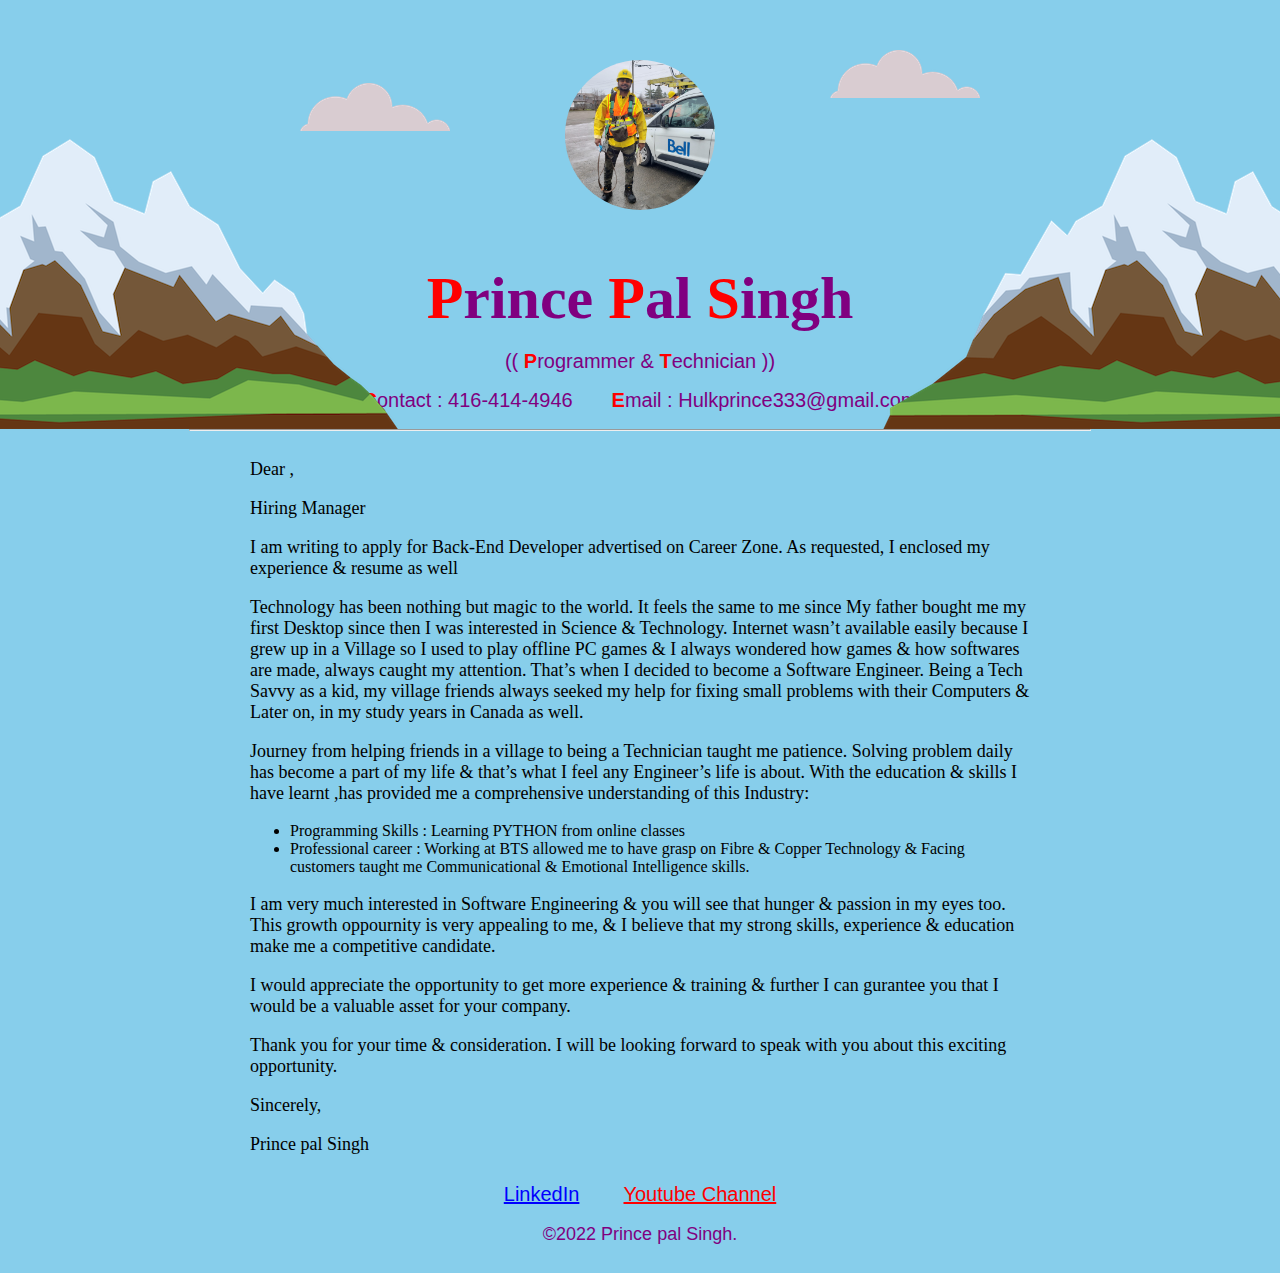
==== index.html @ 25ab6cc4 "Rename my_digital_cv.html to index.html" ====
<!DOCTYPE html>
<html lang="en" dir="ltr">
<head>
  <meta charset="utf-8">
  <link rel="shortcut icon" href="images/favicon.png">
  <title>
    Job Letter - Prince
  </title>

  <link rel="stylesheet" href="style.css">
</head>
<body>
  	
  <div class="top-container">
  	<span class="profile"><img src="images/prince.jpg" alt="Prince" width="150" height="170" class="profile-img"></span>
    <h1><b>P</b>rince <b>P</b>al <b>S</b>ingh</h1>
    <h2> (( <b>P</b>rogrammer & <b>T</b>echnician )) </h2>
    <h2><b>C</b>ontact : 416-414-4946 &nbsp;&nbsp;&nbsp;&nbsp;&nbsp;&nbsp;<b>E</b>mail : Hulkprince333@gmail.com</h2>
    <img class="top-cloud" src="images/cloud.png" alt="cloud-img" />
    <img class="bottom-cloud" src="images/cloud.png" alt="cloud-img" />
    <hr width="900px">    
  </div>
	
<div class="middle-container">
    <p>Dear , </p>
    <p>Hiring Manager</p>
    <p>I am writing to apply for Back-End Developer advertised on Career Zone. As requested, I enclosed my experience & resume as well</p>
  <p>Technology has been nothing but magic to the world. It feels the same to me since My father bought me my first Desktop since then I was interested in Science & Technology. Internet wasn’t available easily because I grew up in a Village so I used to play offline PC games & I always wondered how games & how softwares are made, always caught my attention. That’s when I decided to become a Software Engineer. Being a Tech Savvy as a kid, my village friends always seeked my help for fixing small problems with their Computers & Later on, in my study years in Canada as well.</p>
    <p>Journey from helping friends in a village to being a Technician taught me patience. Solving problem daily has become a part of my life & that’s what I feel any Engineer’s life is about. With the education & skills I have learnt ,has provided me a comprehensive understanding of this Industry:</p>
    <ul>
      <li> Programming Skills : Learning PYTHON from online classes      </li>
      <li> Professional career :  Working at BTS allowed me to have grasp on Fibre & Copper Technology & Facing customers taught me Communicational & Emotional Intelligence skills.
      </li>
    </ul>
      	<p>I am very much interested in Software Engineering & you will see that hunger & passion in my eyes too. This growth oppournity is very appealing to me, & I believe that my strong skills, experience & education make me a competitive candidate.</p>
        <p>I would appreciate the opportunity to get more experience & training & further I can gurantee you that I would be a valuable asset for your company. </p>
        <p>Thank you for your time & consideration. I will be looking forward to speak with you about this exciting opportunity.</p>
        <p>Sincerely,</p>
        <p>Prince pal Singh</p>
        <img src="images/mountain.png" alt="cloud-img" style="position:absolute;left:-200px;top:-359px;z-index:0"/>
        <img src="images/mountain.png" alt="cloud-img" style="position:absolute;right:-200px;top:-359px;z-index:0"/>
</div>


<div class="bottom-container">
    
    <a style="color:blue" href="https://www.linkedin.com/in/prince-singh-b81215141/">LinkedIn</a>&nbsp;&nbsp;&nbsp;&nbsp;&nbsp;&nbsp;&nbsp;
    
    <a href="https://www.youtube.com/channel/UCOqza3KNzXRIAbe5MVzmgDw">Youtube Channel</a>
    <p>©2022 Prince pal Singh.</p>
    
  </div>

</body>
</html>
---- style.css ----
body{
  margin: 0;
  text-align: center;
}

h1{
  color: purple;
  margin: 50px auto 0 auto;
  font-family: 'Sacramento', cursive;
  font-size: 60px;
}

h2{
  color: purple;
  font-family: 'Montserrat' , sans-serif;
  font-size: 20px;
  font-weight: normal;
}

h3{
  color: #11999E;
}

b{
  color: red;
}

.top-container {
  background-color: skyblue;
  position: relative;
  padding-top: 10px;
  }

.middle-container{
  background-color: skyblue;
  position: relative;
  padding-top: 10px;
  margin-top:-8px;
  text-align: left;
  padding: 10px 250px 10px 250px;
}

.bottom-container{
  color: purple;
  background-color: skyblue;
  font-family: 'Montserrat' , sans-serif;
  font-size: 20px;
  font-weight: normal;
  padding-bottom:10px;
}

.top-cloud{
  position: absolute;
  right: 300px;
  top: 50px;
}

.bottom-cloud{
  position: absolute;
  left: 300px;
  bottom: 300px;
}

.profile-img{
  border: solid 0px;
  margin-top:50px;
  border-radius: 100%;
  width: 150px;
  height: 150px;
}

a{
  color: red;
  font-family: 'Montserrat' , sans-serif;
  font-size: 20px;
  font-weight: normal;
}

p{
  font-size: 18px;
}
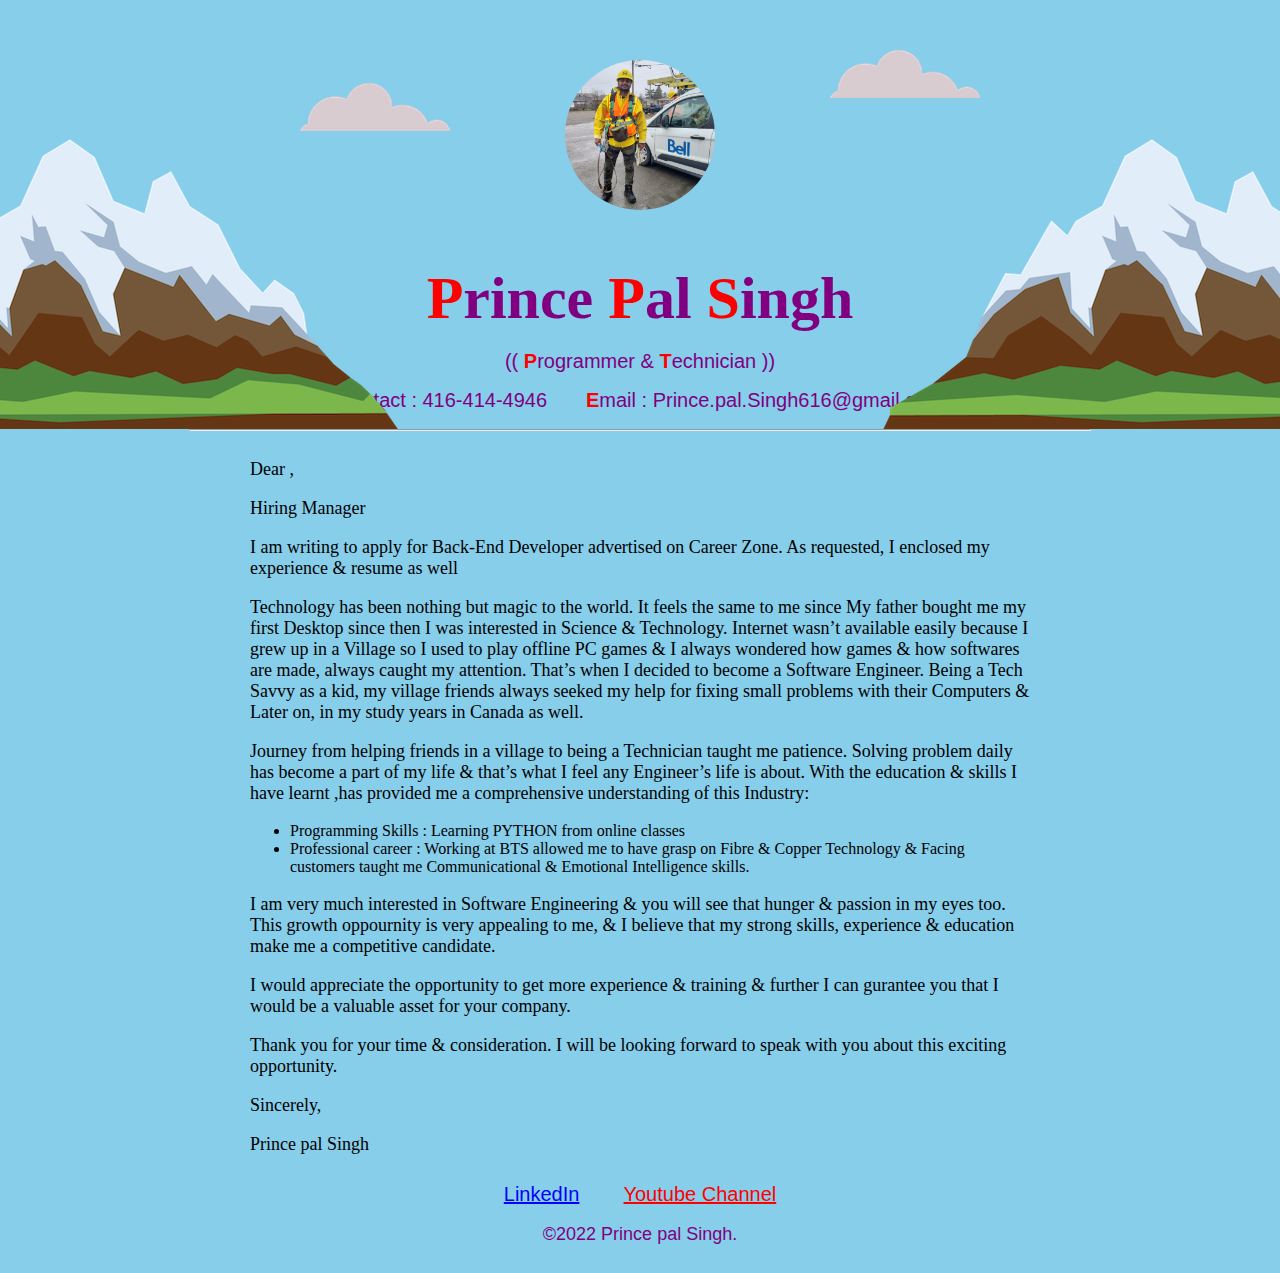
==== commit 8d9ca68d: "Update index.html" ====
--- a/index.html
+++ b/index.html
@@ -15,7 +15,7 @@
   	<span class="profile"><img src="images/prince.jpg" alt="Prince" width="150" height="170" class="profile-img"></span>
     <h1><b>P</b>rince <b>P</b>al <b>S</b>ingh</h1>
     <h2> (( <b>P</b>rogrammer & <b>T</b>echnician )) </h2>
-    <h2><b>C</b>ontact : 416-414-4946 &nbsp;&nbsp;&nbsp;&nbsp;&nbsp;&nbsp;<b>E</b>mail : Hulkprince333@gmail.com</h2>
+    <h2><b>C</b>ontact : 416-414-4946 &nbsp;&nbsp;&nbsp;&nbsp;&nbsp;&nbsp;<b>E</b>mail : Prince.pal.Singh616@gmail.com</h2>
     <img class="top-cloud" src="images/cloud.png" alt="cloud-img" />
     <img class="bottom-cloud" src="images/cloud.png" alt="cloud-img" />
     <hr width="900px">    
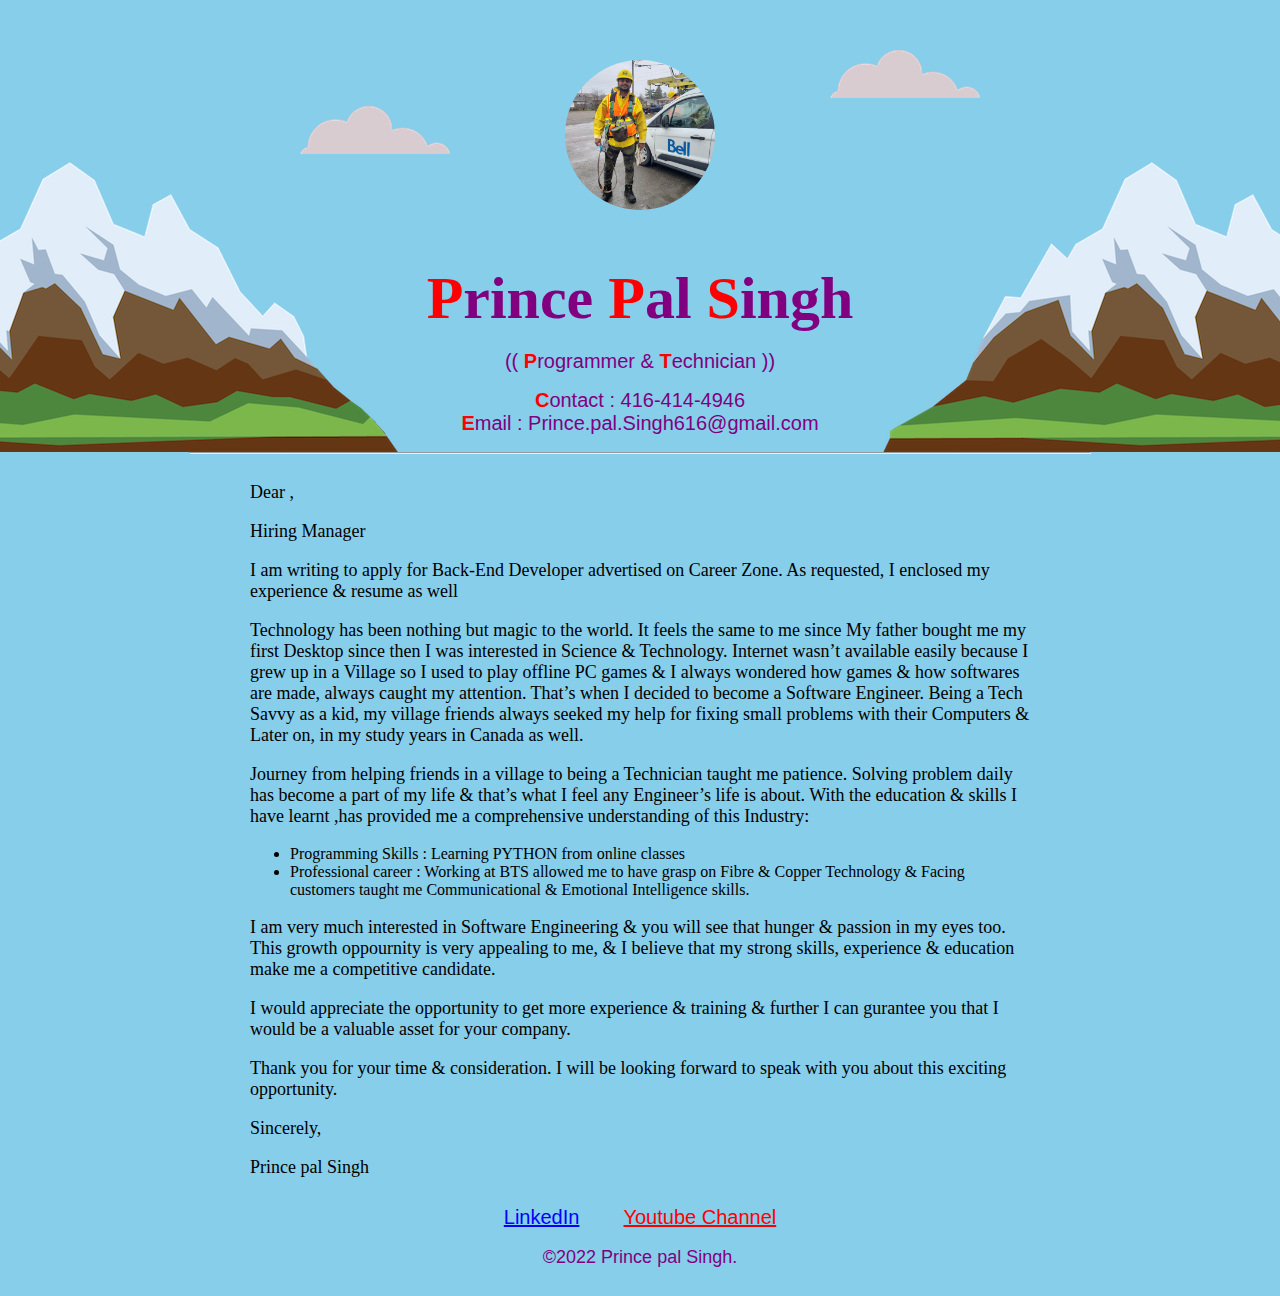
==== commit 1e43ffb8: "Update index.html" ====
--- a/index.html
+++ b/index.html
@@ -15,7 +15,7 @@
   	<span class="profile"><img src="images/prince.jpg" alt="Prince" width="150" height="170" class="profile-img"></span>
     <h1><b>P</b>rince <b>P</b>al <b>S</b>ingh</h1>
     <h2> (( <b>P</b>rogrammer & <b>T</b>echnician )) </h2>
-    <h2><b>C</b>ontact : 416-414-4946 &nbsp;&nbsp;&nbsp;&nbsp;&nbsp;&nbsp;<b>E</b>mail : Prince.pal.Singh616@gmail.com</h2>
+    <h2><b>C</b>ontact : 416-414-4946 <br> <b>E</b>mail : Prince.pal.Singh616@gmail.com</h2>
     <img class="top-cloud" src="images/cloud.png" alt="cloud-img" />
     <img class="bottom-cloud" src="images/cloud.png" alt="cloud-img" />
     <hr width="900px">    
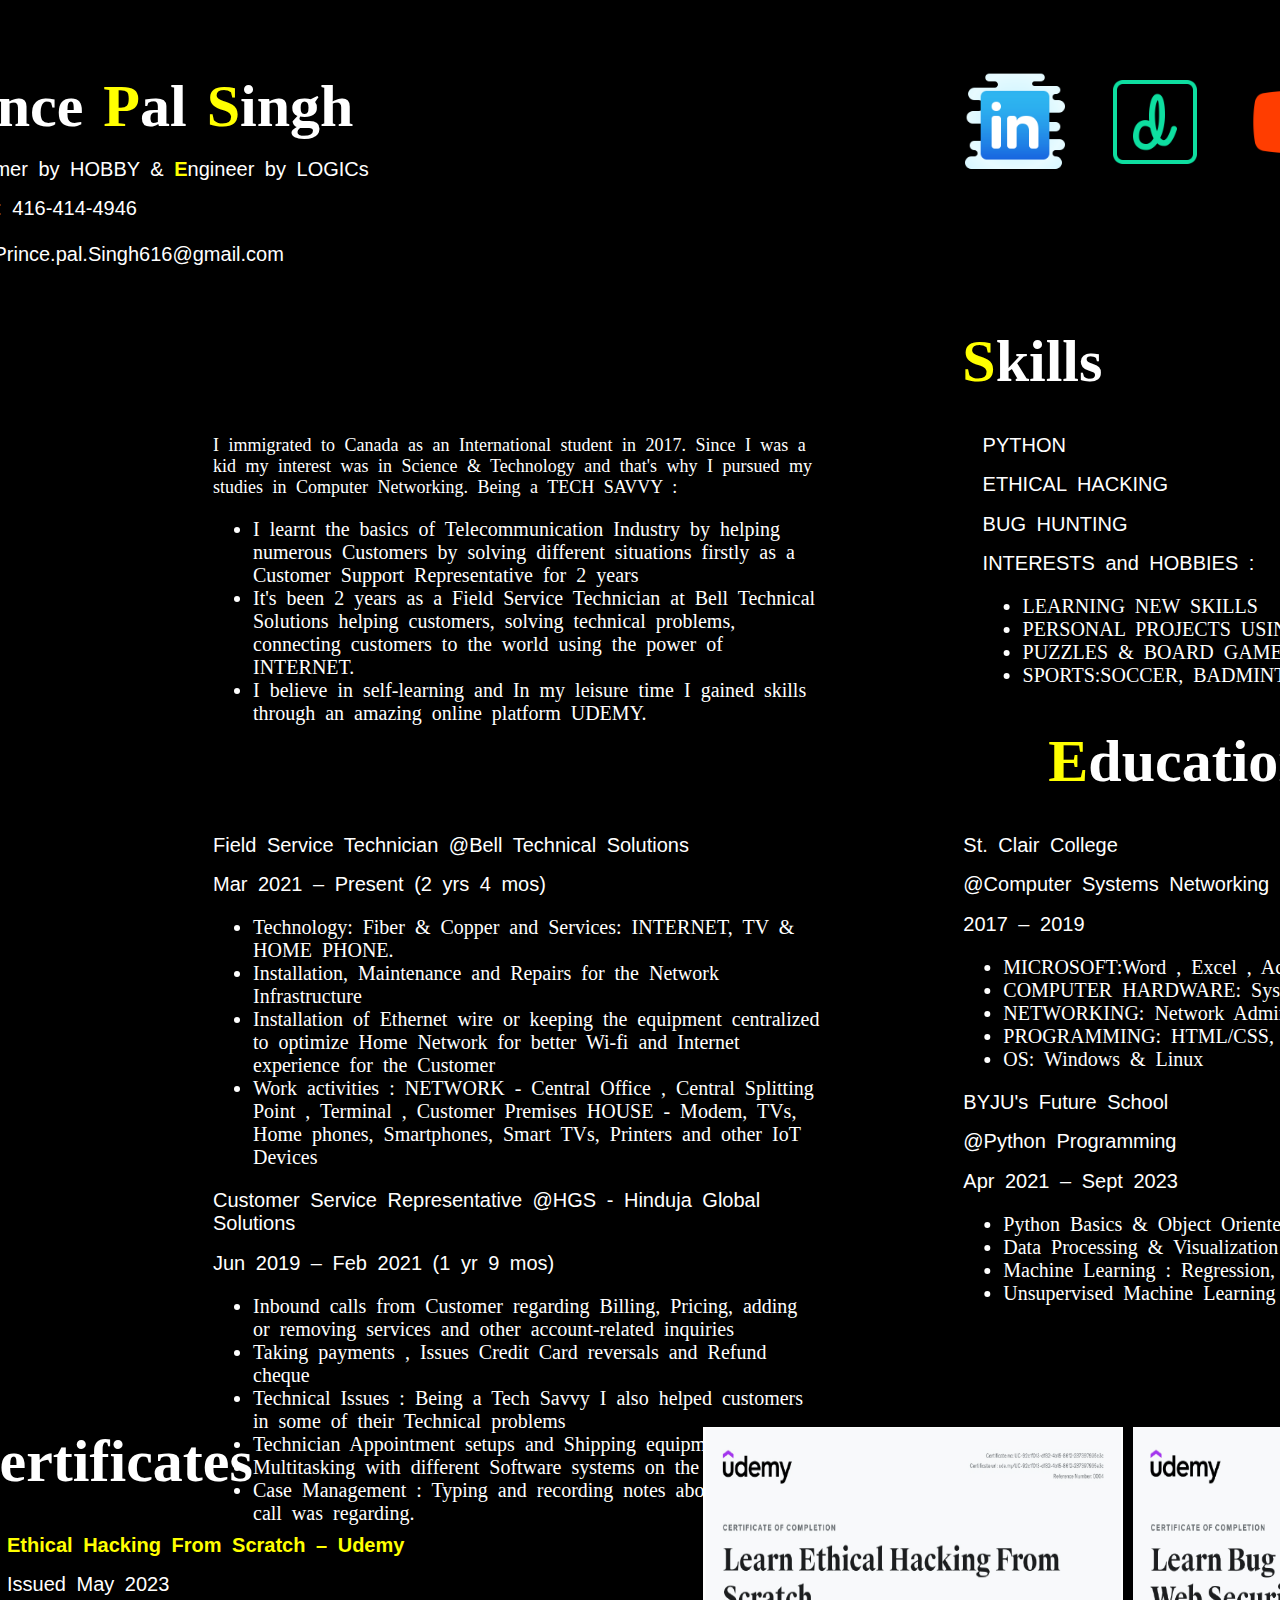
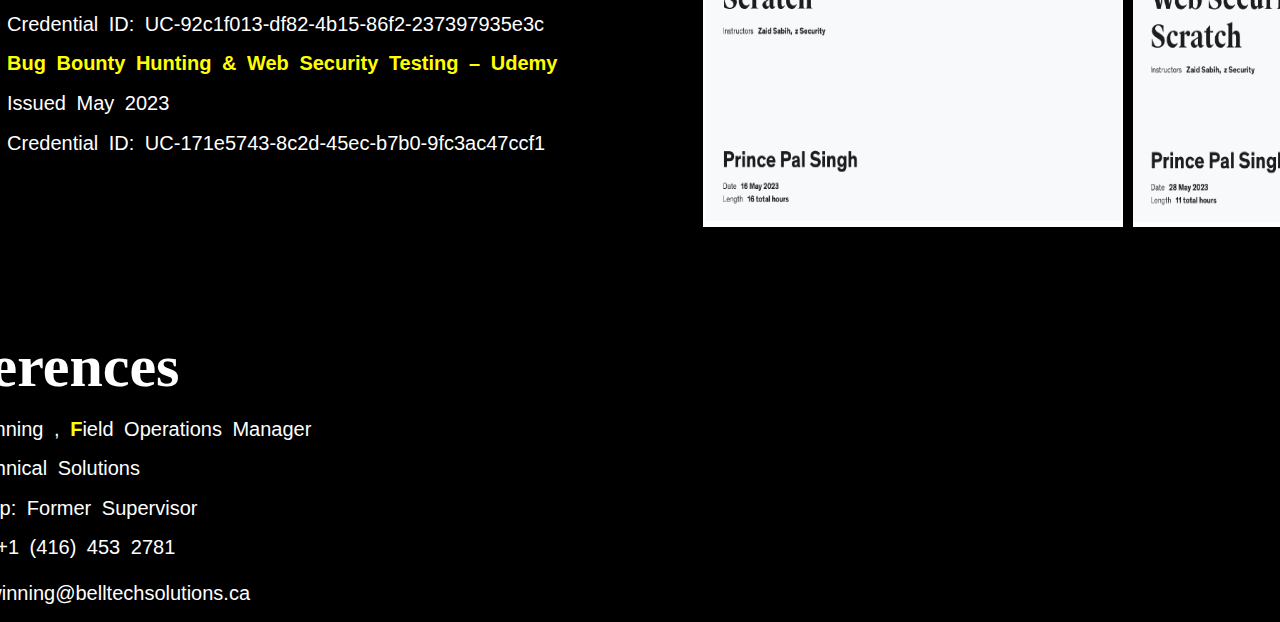
==== commit 9a13b07a: "Update and rename main.html to index.html" ====
--- a/index.html
+++ b/index.html
@@ -7,49 +7,142 @@
     Job Letter - Prince
   </title>
 
-  <link rel="stylesheet" href="style.css">
+  <link rel="stylesheet" href="cssfile.css">
 </head>
 <body>
-  	
-  <div class="top-container">
-  	<span class="profile"><img src="images/prince.jpg" alt="Prince" width="150" height="170" class="profile-img"></span>
-    <h1><b>P</b>rince <b>P</b>al <b>S</b>ingh</h1>
-    <h2> (( <b>P</b>rogrammer & <b>T</b>echnician )) </h2>
-    <h2><b>C</b>ontact : 416-414-4946 <br> <b>E</b>mail : Prince.pal.Singh616@gmail.com</h2>
-    <img class="top-cloud" src="images/cloud.png" alt="cloud-img" />
-    <img class="bottom-cloud" src="images/cloud.png" alt="cloud-img" />
-    <hr width="900px">    
-  </div>
-	
-<div class="middle-container">
-    <p>Dear , </p>
-    <p>Hiring Manager</p>
-    <p>I am writing to apply for Back-End Developer advertised on Career Zone. As requested, I enclosed my experience & resume as well</p>
-  <p>Technology has been nothing but magic to the world. It feels the same to me since My father bought me my first Desktop since then I was interested in Science & Technology. Internet wasn’t available easily because I grew up in a Village so I used to play offline PC games & I always wondered how games & how softwares are made, always caught my attention. That’s when I decided to become a Software Engineer. Being a Tech Savvy as a kid, my village friends always seeked my help for fixing small problems with their Computers & Later on, in my study years in Canada as well.</p>
-    <p>Journey from helping friends in a village to being a Technician taught me patience. Solving problem daily has become a part of my life & that’s what I feel any Engineer’s life is about. With the education & skills I have learnt ,has provided me a comprehensive understanding of this Industry:</p>
-    <ul>
-      <li> Programming Skills : Learning PYTHON from online classes      </li>
-      <li> Professional career :  Working at BTS allowed me to have grasp on Fibre & Copper Technology & Facing customers taught me Communicational & Emotional Intelligence skills.
-      </li>
-    </ul>
-      	<p>I am very much interested in Software Engineering & you will see that hunger & passion in my eyes too. This growth oppournity is very appealing to me, & I believe that my strong skills, experience & education make me a competitive candidate.</p>
-        <p>I would appreciate the opportunity to get more experience & training & further I can gurantee you that I would be a valuable asset for your company. </p>
-        <p>Thank you for your time & consideration. I will be looking forward to speak with you about this exciting opportunity.</p>
-        <p>Sincerely,</p>
-        <p>Prince pal Singh</p>
-        <img src="images/mountain.png" alt="cloud-img" style="position:absolute;left:-200px;top:-359px;z-index:0"/>
-        <img src="images/mountain.png" alt="cloud-img" style="position:absolute;right:-200px;top:-359px;z-index:0"/>
-</div>
+    <div class = "main">
+        <img src="images/prince.jpg" alt="Prince" class="profile-img">
 
+        <div class = "profile-info">
+            <h1><b>P</b>rince <b>P</b>al <b>S</b>ingh</h1>
+            <h2> <b>P</b>rogrammer by HOBBY & <b>E</b>ngineer by LOGICs </h2>
+            <h2><b>C</b>ontact : 416-414-4946 <br><br> <b>E</b>mail : Prince.pal.Singh616@gmail.com</h2>
+        </div>
 
-<div class="bottom-container">
-    
-    <a style="color:blue" href="https://www.linkedin.com/in/prince-singh-b81215141/">LinkedIn</a>&nbsp;&nbsp;&nbsp;&nbsp;&nbsp;&nbsp;&nbsp;
-    
-    <a href="https://www.youtube.com/channel/UCOqza3KNzXRIAbe5MVzmgDw">Youtube Channel</a>
-    <p>©2022 Prince pal Singh.</p>
-    
-  </div>
+        <a href="https://www.linkedin.com/in/princepalsingh/"><img src="images/linkedin.png" class = "img-links"></a>
+        <a href="https://www.dribbble.com/pps616"><img src="images/dribble.png" class = "img-links"></a>
+        <a href="https://www.youtube.com/@tech2475"><img src="images/youtube.png" class = "img-links"></a>
+
+        <div class = "summary_heading">
+            <h1><b>S</b>ummary</h1>
+        </div>
+
+        <div class = "summary">
+            <p>I immigrated to Canada as an International student in 2017. Since I was a kid my interest was in Science & Technology and that's why I pursued my studies in Computer Networking. Being a TECH SAVVY :
+                <ul>
+            <li>I learnt the basics of Telecommunication Industry by helping numerous Customers by solving different situations firstly as a Customer Support Representative for 2 years</li>
+            <li>It's been 2 years as a Field Service Technician at Bell Technical Solutions helping customers, solving technical problems, connecting customers to the world using the power of INTERNET. </li>
+            <li>I believe in self-learning and In my leisure time I gained skills through an amazing online platform UDEMY.</li>
+                </ul>
+            </p>
+        </div>
+
+        <div class = "skills_heading">
+            <h1><b>S</b>kills</h1>
+        </div>
+
+        <div class="skills">
+            <h2>PYTHON</h2>
+            <h2>ETHICAL HACKING</h2>
+            <h2>BUG HUNTING</h2>
+            <h2>INTERESTS and HOBBIES :</h2>
+                <ul>
+                <li>LEARNING NEW SKILLS</li>
+                <li>PERSONAL PROJECTS USING CODING</li>
+                <li>PUZZLES & BOARD GAMES</li>
+                <li>SPORTS:SOCCER, BADMINTON & CYCLING</li>
+                </ul>
+            </p>
+         </div>
+
+        <div class = "experience_heading">
+            <h1><b>E</b>xperience</h1>
+        </div>
+
+        <div class="experience">
+            <h2>Field Service Technician @Bell Technical Solutions</h2>
+            <h2>Mar 2021 – Present (2 yrs 4 mos)</h2>
+            <p>
+                <ul>
+                <li>Technology: Fiber & Copper and Services: INTERNET, TV & HOME PHONE.</li>
+                <li>Installation, Maintenance and Repairs for the Network Infrastructure</li>
+                <li>Installation of Ethernet wire or keeping the equipment centralized to optimize Home Network for better Wi-fi and Internet experience for the Customer</li>
+                <li>Work activities : NETWORK - Central Office , Central Splitting Point , Terminal , Customer Premises HOUSE - Modem, TVs, Home phones, Smartphones, Smart TVs, Printers and other IoT Devices</li>
+                </ul>
+
+            <h2>Customer Service Representative @HGS - Hinduja Global Solutions </h2>
+            <h2>Jun 2019 – Feb 2021 (1 yr 9 mos) </h2>
+            <p>
+                <ul>
+                    <li>Inbound calls from Customer regarding Billing, Pricing, adding or removing services and other account-related inquiries</li>
+            <li>Taking payments , Issues Credit Card reversals and Refund cheque</li>
+            <li>Technical Issues : Being a Tech Savvy I also helped customers in some of their Technical problems </li>
+            <li>Technician Appointment setups and Shipping equipment </li>
+            <li>Multitasking with different Software systems on the Desktop </li>
+            <li>Case Management : Typing and recording notes about what the call was regarding. </li>
+            </p>
+         </div>
+
+        <div class = "education_heading">
+            <h1><b>E</b>ducation</h1>
+        </div>
+
+        <div class="education">
+            <h2>St. Clair College </h2>
+            <h2>@Computer Systems Networking</h2>
+            <h2>2017 – 2019</h2>
+                <ul>
+                    <li>MICROSOFT:Word , Excel , Access & PowerPoint</li>
+                    <li>COMPUTER HARDWARE: System Troubleshoot & Help Desk</li>
+                    <li>NETWORKING: Network Administration & Network Security</li>
+                    <li>PROGRAMMING: HTML/CSS, JAVASCRIPT, PHP & SQL</li>
+                    <li>OS: Windows & Linux</li>
+                </ul>
+
+            <h2>BYJU's Future School </h2>
+            <h2>@Python Programming</h2>
+            <h2>Apr 2021 – Sept 2023</h2>
+                <ul>
+                    <li>Python Basics & Object Oriented Programming</li>
+                    <li>Data Processing & Visualization</li>
+                    <li>Machine Learning : Regression, Classification Analysis & ML </li>
+                    <li>Unsupervised Machine Learning : Clustering & Modelling</li>
+                </ul>
+
+         </div>
+
+        <div class = "certificates_heading">
+            <h1><b>L</b>earning <b>C</b>ertificates</h1>
+        </div>
+
+        <div class="certificates">
+
+            <h2><b>Ethical Hacking From Scratch – Udemy <b></h2>
+            <h2>Issued May 2023</h2>
+            <h2>Credential ID: UC-92c1f013-df82-4b15-86f2-237397935e3c</h2>
+
+            <h2><b>Bug Bounty Hunting & Web Security Testing – Udemy </b></h2>
+            <h2>Issued May 2023</h2>
+            <h2>Credential ID: UC-171e5743-8c2d-45ec-b7b0-9fc3ac47ccf1</h2>
+
+        </div>
+
+        <div >
+            <img src="images/certificates/ethical_hacking.png" class="cert-links">
+            <img src="images/certificates/bug_hunting.png" class="cert-links">
+        </div>
+
+        <div class = "reference">
+            <h1><b>R</b>eferences </h1>
+            <h2> <b>J</b>ames Winning , <b>F</b>ield Operations Manager </h2>
+            <h2> <b>@</b>Bell Technical Solutions  </h2>
+            <h2> <b>R</b>elationship: Former Supervisor  </h2>
+
+            <h2><b>C</b>ontact : +1 (416) 453 2781 <br><br> <b>E</b>mail : Jwinning@belltechsolutions.ca</h2>
+
+        </div>
+    </div>
+
 
 </body>
 </html>
--- a/cssfile.css
+++ b/cssfile.css
@@ -0,0 +1,218 @@
+body{
+  margin: 0;
+  text-align: center;
+  background-color:black;
+  color:white;
+  text-align:left;
+  padding:30px;
+  font-size:20px;
+  word-spacing: 5px;
+}
+
+h1{
+  color: white;
+  margin: 50px auto 0 auto;
+  font-family: 'Sacramento', cursive;
+  font-size: 60px;
+}
+
+h2{
+  color: white;
+  font-family: 'Montserrat' , sans-serif;
+  font-size: 20px;
+  font-weight: normal;
+}
+
+h3{
+  color: #11999E;
+}
+
+b{
+  color: yellow;
+}
+
+.main {
+  position: relative;
+  margin-top:-8px;
+  text-align: left;
+}
+
+
+.img-links{
+  align: right;
+  position: relative;
+  padding-right:30px;
+  margin-top:50px;
+  width:100px;
+  height:100px;
+  left:50%;
+  transform: translateX(250%);
+  animation-name: slide-left;
+  animation-duration: 2s;
+  animation-timing-function: ease-out;
+}
+
+.profile-img{
+  border: solid 0px;
+  margin-top:50px;
+  border-radius: 100%;
+  width: 150px;
+  height: 150px;
+  position: absolute;
+  left: 50%;
+  transform: translateX(-600%);
+  animation-name: slide-left;
+  animation-duration: 2s;
+  animation-timing-function: ease-out;
+}
+
+.profile-info{
+  position: absolute;
+  left: 50%;
+  transform: translateX(-160%);
+  animation-name: slide-left;
+  animation-duration: 2s;
+  animation-timing-function: ease-out;
+}
+
+.summary_heading{
+  margin-top:100px;
+  position: absolute;
+  left: 50%;
+  transform: translateX(-360%);
+  animation-name: slide-left;
+  animation-duration: 2s;
+  animation-timing-function: ease-out;
+}
+
+.summary{
+  margin-top:240px;
+  position: absolute;
+  left: 50%;
+  transform: translateX(-70%);
+  animation-name: slide-left;
+  animation-duration: 2s;
+  animation-timing-function: ease-out;
+}
+
+.skills_heading{
+  margin-top:100px;
+  position: absolute;
+  left: 50%;
+  transform: translateX(230%);
+  animation-name: slide-left;
+  animation-duration: 2s;
+  animation-timing-function: ease-out;
+}
+
+.skills{
+  margin-top:240px;
+  position: absolute;
+  left: 50%;
+  transform: translateX(75%);
+  animation-name: slide-left;
+  animation-duration: 2s;
+  animation-timing-function: ease-out;
+}
+
+.experience_heading{
+  margin-top:500px;
+  position: absolute;
+  left: 50%;
+  transform: translateX(-340%);
+  animation-name: slide-left;
+  animation-duration: 2s;
+  animation-timing-function: ease-out;
+}
+
+.experience{
+  margin-top:640px;
+  position: absolute;
+  left: 50%;
+  transform: translateX(-70%);
+  animation-name: slide-left;
+  animation-duration: 2s;
+  animation-timing-function: ease-out;
+}
+
+.education_heading{
+  margin-top:500px;
+  position: absolute;
+  left: 50%;
+  transform: translateX(155%);
+  animation-name: slide-left;
+  animation-duration: 2s;
+  animation-timing-function: ease-out;
+}
+
+.education{
+  margin-top:640px;
+  position: absolute;
+  left: 50%;
+  transform: translateX(55%);
+  animation-name: slide-left;
+  animation-duration: 2s;
+  animation-timing-function: ease-out;
+}
+
+.certificates_heading{
+  margin-top:1200px;
+  position: absolute;
+  left: 50%;
+  transform: translateX(-170%);
+  animation-name: slide-left;
+  animation-duration: 2s;
+  animation-timing-function: ease-out;
+}
+
+.certificates{
+  margin-top:1340px;
+  position: absolute;
+  left: 50%;
+  transform: translateX(-115%);
+  animation-name: slide-left;
+  animation-duration: 2s;
+  animation-timing-function: ease-out;
+}
+
+.cert-links{
+  position: relative;
+  margin-top:1250px;
+  width:420px;
+  height:400px;
+  left:50%;
+  transform: translateX(15%);
+  animation-name: slide-left;
+  animation-duration: 2s;
+  animation-timing-function: ease-out;
+}
+
+.reference{
+  position: absolute;
+  left: 50%;
+  margin-top:50px;
+  transform: translateX(-180%);
+  animation-name: slide-left;
+  animation-duration: 2s;
+  animation-timing-function: ease-out;
+}
+
+@keyframes slide-left {
+  0% {
+    opacity: 0;
+    transform: translateX(0%);
+    }
+}
+
+a{
+  color: red;
+  font-family: 'Montserrat' , sans-serif;
+  font-size: 20px;
+  font-weight: normal;
+}
+
+p{
+  font-size: 18px;
+}
+	
+	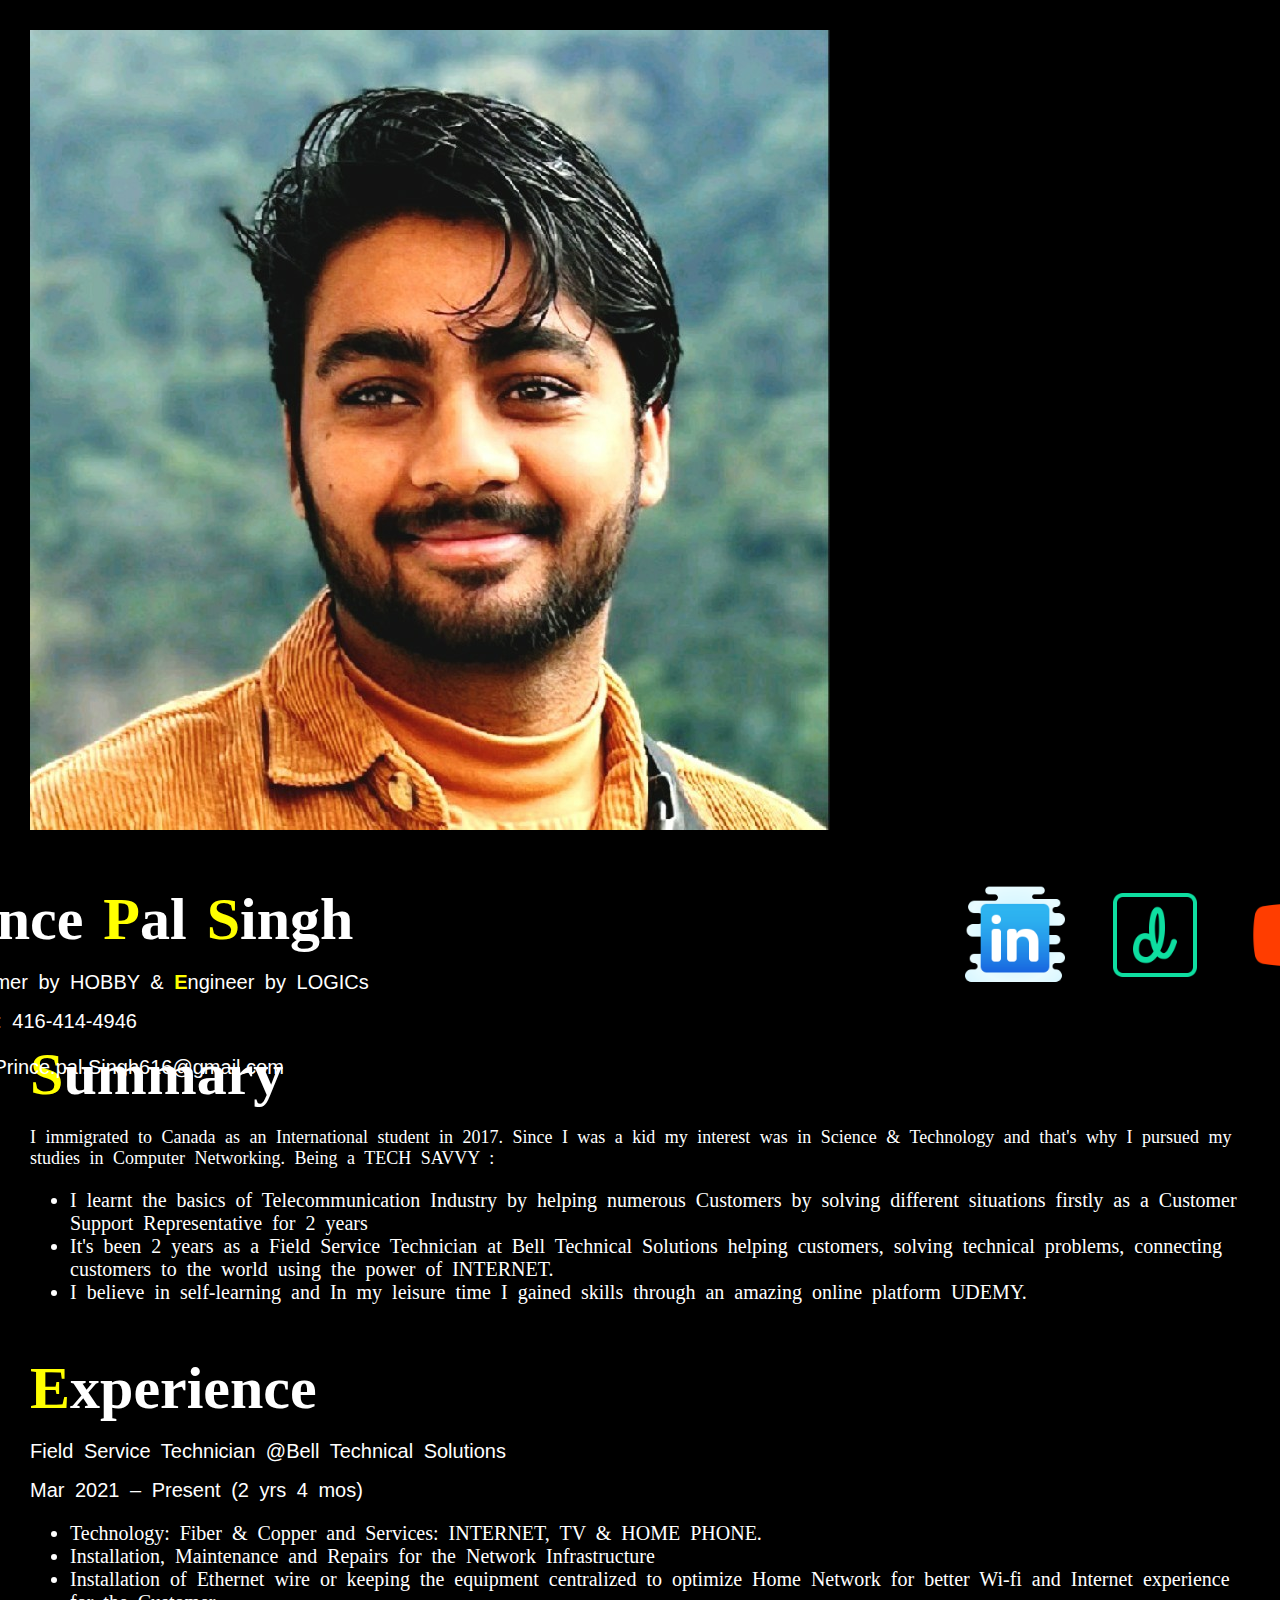
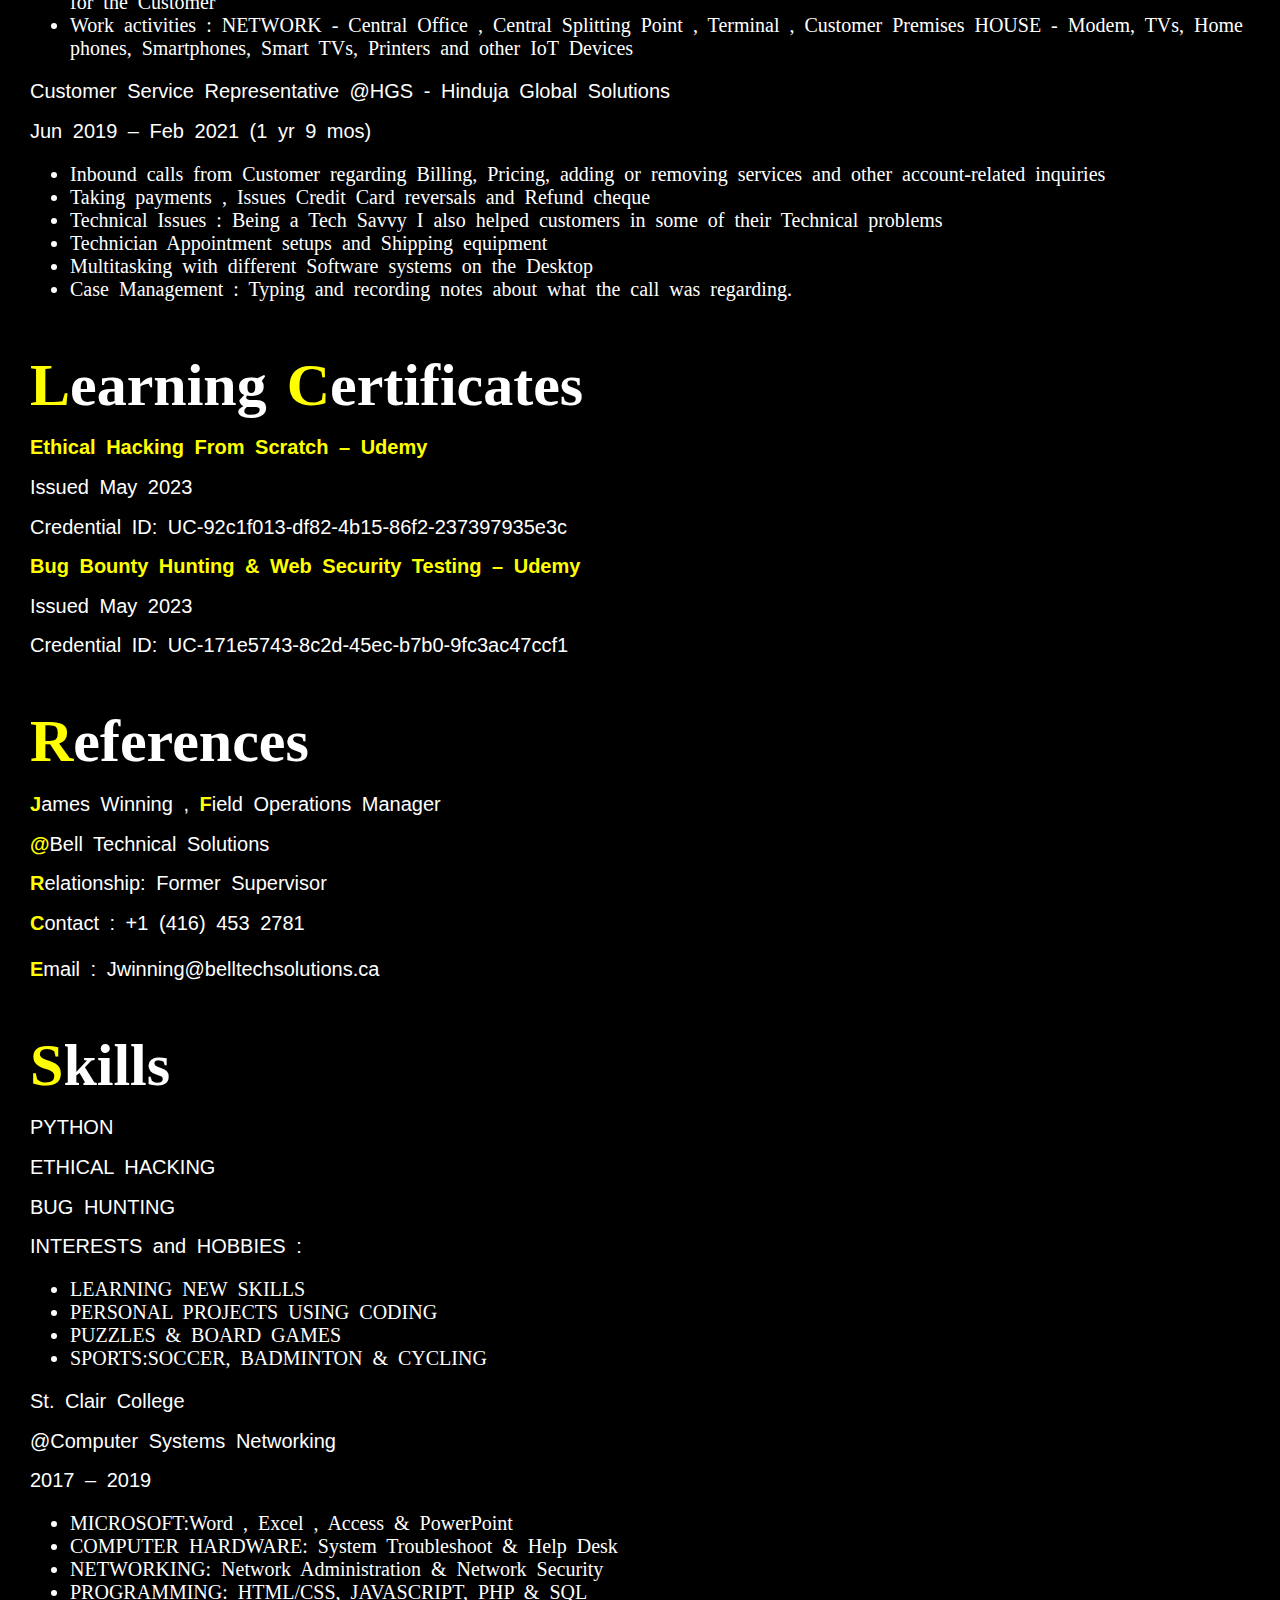
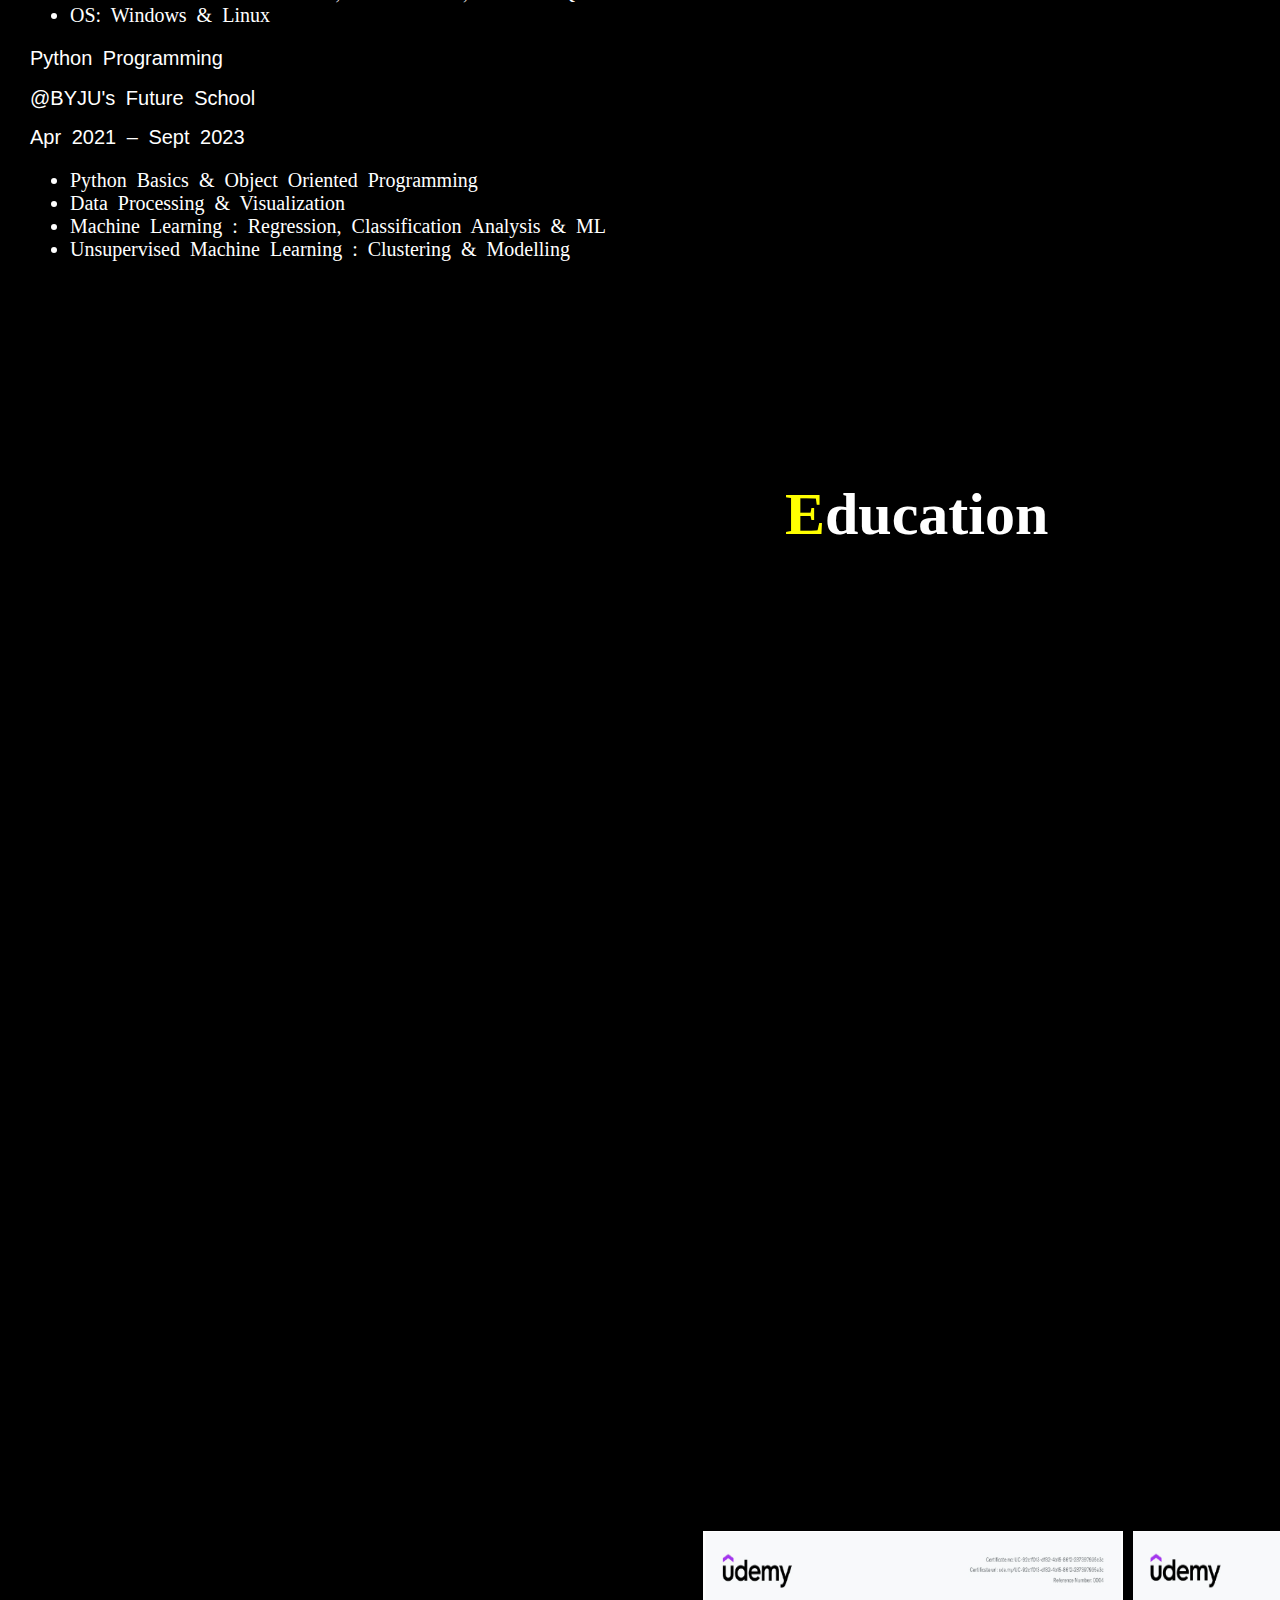
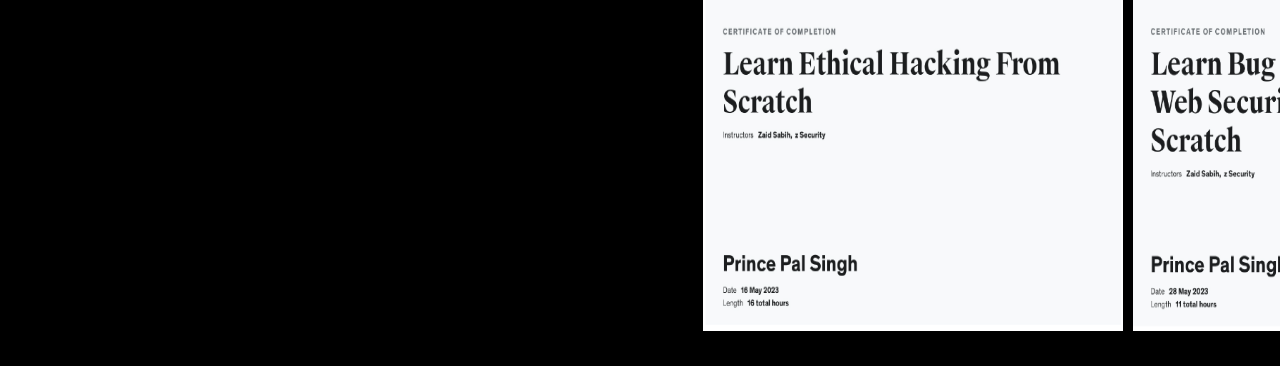
==== commit c3f759b1: "Update index.html" ====
--- a/index.html
+++ b/index.html
@@ -1,5 +1,5 @@
 <!DOCTYPE html>
-<html lang="en" dir="ltr">
+<html lang="en" dir="ltr" xmlns="http://www.w3.org/1999/html">
 <head>
   <meta charset="utf-8">
   <link rel="shortcut icon" href="images/favicon.png">
@@ -10,8 +10,8 @@
   <link rel="stylesheet" href="cssfile.css">
 </head>
 <body>
-    <div class = "main">
-        <img src="images/prince.jpg" alt="Prince" class="profile-img">
+    <div class = "header">
+        <img src="images/prince.jpg" alt="Prince" class="header-profile-img">
 
         <div class = "profile-info">
             <h1><b>P</b>rince <b>P</b>al <b>S</b>ingh</h1>
@@ -19,47 +19,36 @@
             <h2><b>C</b>ontact : 416-414-4946 <br><br> <b>E</b>mail : Prince.pal.Singh616@gmail.com</h2>
         </div>
 
-        <a href="https://www.linkedin.com/in/princepalsingh/"><img src="images/linkedin.png" class = "img-links"></a>
-        <a href="https://www.dribbble.com/pps616"><img src="images/dribble.png" class = "img-links"></a>
-        <a href="https://www.youtube.com/@tech2475"><img src="images/youtube.png" class = "img-links"></a>
+        <div class="links" >
+            <a href="https://www.linkedin.com/in/princepalsingh/"><img src="images/linkedin.png" class = "img-links"></a>
+            <a href="https://www.dribbble.com/pps616"><img src="images/dribble.png" class = "img-links"></a>
+            <a href="https://www.youtube.com/@tech2475"><img src="images/youtube.png" class = "img-links"></a>
+        </div>
 
-        <div class = "summary_heading">
+    </div>
+
+    <div class="left-info">
+
+        <div class = "left">
             <h1><b>S</b>ummary</h1>
         </div>
 
-        <div class = "summary">
+        <div class = "left">
             <p>I immigrated to Canada as an International student in 2017. Since I was a kid my interest was in Science & Technology and that's why I pursued my studies in Computer Networking. Being a TECH SAVVY :
                 <ul>
-            <li>I learnt the basics of Telecommunication Industry by helping numerous Customers by solving different situations firstly as a Customer Support Representative for 2 years</li>
-            <li>It's been 2 years as a Field Service Technician at Bell Technical Solutions helping customers, solving technical problems, connecting customers to the world using the power of INTERNET. </li>
-            <li>I believe in self-learning and In my leisure time I gained skills through an amazing online platform UDEMY.</li>
+                    <li>I learnt the basics of Telecommunication Industry by helping numerous Customers by solving different situations firstly as a Customer Support Representative for 2 years</li>
+                    <li>It's been 2 years as a Field Service Technician at Bell Technical Solutions helping customers, solving technical problems, connecting customers to the world using the power of INTERNET. </li>
+                    <li>I believe in self-learning and In my leisure time I gained skills through an amazing online platform UDEMY.</li>
                 </ul>
             </p>
         </div>
 
-        <div class = "skills_heading">
-            <h1><b>S</b>kills</h1>
-        </div>
 
-        <div class="skills">
-            <h2>PYTHON</h2>
-            <h2>ETHICAL HACKING</h2>
-            <h2>BUG HUNTING</h2>
-            <h2>INTERESTS and HOBBIES :</h2>
-                <ul>
-                <li>LEARNING NEW SKILLS</li>
-                <li>PERSONAL PROJECTS USING CODING</li>
-                <li>PUZZLES & BOARD GAMES</li>
-                <li>SPORTS:SOCCER, BADMINTON & CYCLING</li>
-                </ul>
-            </p>
-         </div>
-
-        <div class = "experience_heading">
+        <div class = "left">
             <h1><b>E</b>xperience</h1>
         </div>
 
-        <div class="experience">
+        <div class="left">
             <h2>Field Service Technician @Bell Technical Solutions</h2>
             <h2>Mar 2021 – Present (2 yrs 4 mos)</h2>
             <p>
@@ -69,55 +58,30 @@
                 <li>Installation of Ethernet wire or keeping the equipment centralized to optimize Home Network for better Wi-fi and Internet experience for the Customer</li>
                 <li>Work activities : NETWORK - Central Office , Central Splitting Point , Terminal , Customer Premises HOUSE - Modem, TVs, Home phones, Smartphones, Smart TVs, Printers and other IoT Devices</li>
                 </ul>
+            </p>
 
             <h2>Customer Service Representative @HGS - Hinduja Global Solutions </h2>
             <h2>Jun 2019 – Feb 2021 (1 yr 9 mos) </h2>
             <p>
                 <ul>
                     <li>Inbound calls from Customer regarding Billing, Pricing, adding or removing services and other account-related inquiries</li>
-            <li>Taking payments , Issues Credit Card reversals and Refund cheque</li>
-            <li>Technical Issues : Being a Tech Savvy I also helped customers in some of their Technical problems </li>
-            <li>Technician Appointment setups and Shipping equipment </li>
-            <li>Multitasking with different Software systems on the Desktop </li>
-            <li>Case Management : Typing and recording notes about what the call was regarding. </li>
+                    <li>Taking payments , Issues Credit Card reversals and Refund cheque</li>
+                    <li>Technical Issues : Being a Tech Savvy I also helped customers in some of their Technical problems </li>
+                    <li>Technician Appointment setups and Shipping equipment </li>
+                    <li>Multitasking with different Software systems on the Desktop </li>
+                    <li>Case Management : Typing and recording notes about what the call was regarding. </li>
+                </ul>
             </p>
-         </div>
-
-        <div class = "education_heading">
-            <h1><b>E</b>ducation</h1>
         </div>
 
-        <div class="education">
-            <h2>St. Clair College </h2>
-            <h2>@Computer Systems Networking</h2>
-            <h2>2017 – 2019</h2>
-                <ul>
-                    <li>MICROSOFT:Word , Excel , Access & PowerPoint</li>
-                    <li>COMPUTER HARDWARE: System Troubleshoot & Help Desk</li>
-                    <li>NETWORKING: Network Administration & Network Security</li>
-                    <li>PROGRAMMING: HTML/CSS, JAVASCRIPT, PHP & SQL</li>
-                    <li>OS: Windows & Linux</li>
-                </ul>
 
-            <h2>BYJU's Future School </h2>
-            <h2>@Python Programming</h2>
-            <h2>Apr 2021 – Sept 2023</h2>
-                <ul>
-                    <li>Python Basics & Object Oriented Programming</li>
-                    <li>Data Processing & Visualization</li>
-                    <li>Machine Learning : Regression, Classification Analysis & ML </li>
-                    <li>Unsupervised Machine Learning : Clustering & Modelling</li>
-                </ul>
-
-         </div>
-
-        <div class = "certificates_heading">
+        <div class = "left">
             <h1><b>L</b>earning <b>C</b>ertificates</h1>
         </div>
 
-        <div class="certificates">
+        <div class="left">
 
-            <h2><b>Ethical Hacking From Scratch – Udemy <b></h2>
+            <h2><b>Ethical Hacking From Scratch – Udemy </b></h2>
             <h2>Issued May 2023</h2>
             <h2>Credential ID: UC-92c1f013-df82-4b15-86f2-237397935e3c</h2>
 
@@ -127,20 +91,70 @@
 
         </div>
 
-        <div >
-            <img src="images/certificates/ethical_hacking.png" class="cert-links">
-            <img src="images/certificates/bug_hunting.png" class="cert-links">
-        </div>
-
-        <div class = "reference">
+        <div class = "left">
             <h1><b>R</b>eferences </h1>
             <h2> <b>J</b>ames Winning , <b>F</b>ield Operations Manager </h2>
             <h2> <b>@</b>Bell Technical Solutions  </h2>
             <h2> <b>R</b>elationship: Former Supervisor  </h2>
 
             <h2><b>C</b>ontact : +1 (416) 453 2781 <br><br> <b>E</b>mail : Jwinning@belltechsolutions.ca</h2>
+        </div>
+
+    </div>
+
+    <div class="right-info">
+
+        <div class = "right">
+            <h1><b>S</b>kills</h1>
+        </div>
+
+        <div class="right">
+            <h2>PYTHON</h2>
+            <h2>ETHICAL HACKING</h2>
+            <h2>BUG HUNTING</h2>
+            <h2>INTERESTS and HOBBIES :</h2>
+            <ul>
+                <li>LEARNING NEW SKILLS</li>
+                <li>PERSONAL PROJECTS USING CODING</li>
+                <li>PUZZLES & BOARD GAMES</li>
+                <li>SPORTS:SOCCER, BADMINTON & CYCLING</li>
+            </ul>
+        </div>
+
+
+        <div class ="right education">
+            <h1><b>E</b>ducation</h1>
+        </div>
+
+        <div class="right">
+            <h2>St. Clair College </h2>
+            <h2>@Computer Systems Networking</h2>
+            <h2>2017 – 2019</h2>
+            <ul>
+                <li>MICROSOFT:Word , Excel , Access & PowerPoint</li>
+                <li>COMPUTER HARDWARE: System Troubleshoot & Help Desk</li>
+                <li>NETWORKING: Network Administration & Network Security</li>
+                <li>PROGRAMMING: HTML/CSS, JAVASCRIPT, PHP & SQL</li>
+                <li>OS: Windows & Linux</li>
+            </ul>
+
+            <h2>Python Programming</h2>
+            <h2>@BYJU's Future School</h2>
+            <h2>Apr 2021 – Sept 2023</h2>
+            <ul>
+                <li>Python Basics & Object Oriented Programming</li>
+                <li>Data Processing & Visualization</li>
+                <li>Machine Learning : Regression, Classification Analysis & ML </li>
+                <li>Unsupervised Machine Learning : Clustering & Modelling</li>
+            </ul>
+
+            <div >
+                <img src="images/certificates/ethical_hacking.png" class="cert-links">
+                <img src="images/certificates/bug_hunting.png" class="cert-links">
+            </div>
 
         </div>
+
     </div>
 
 
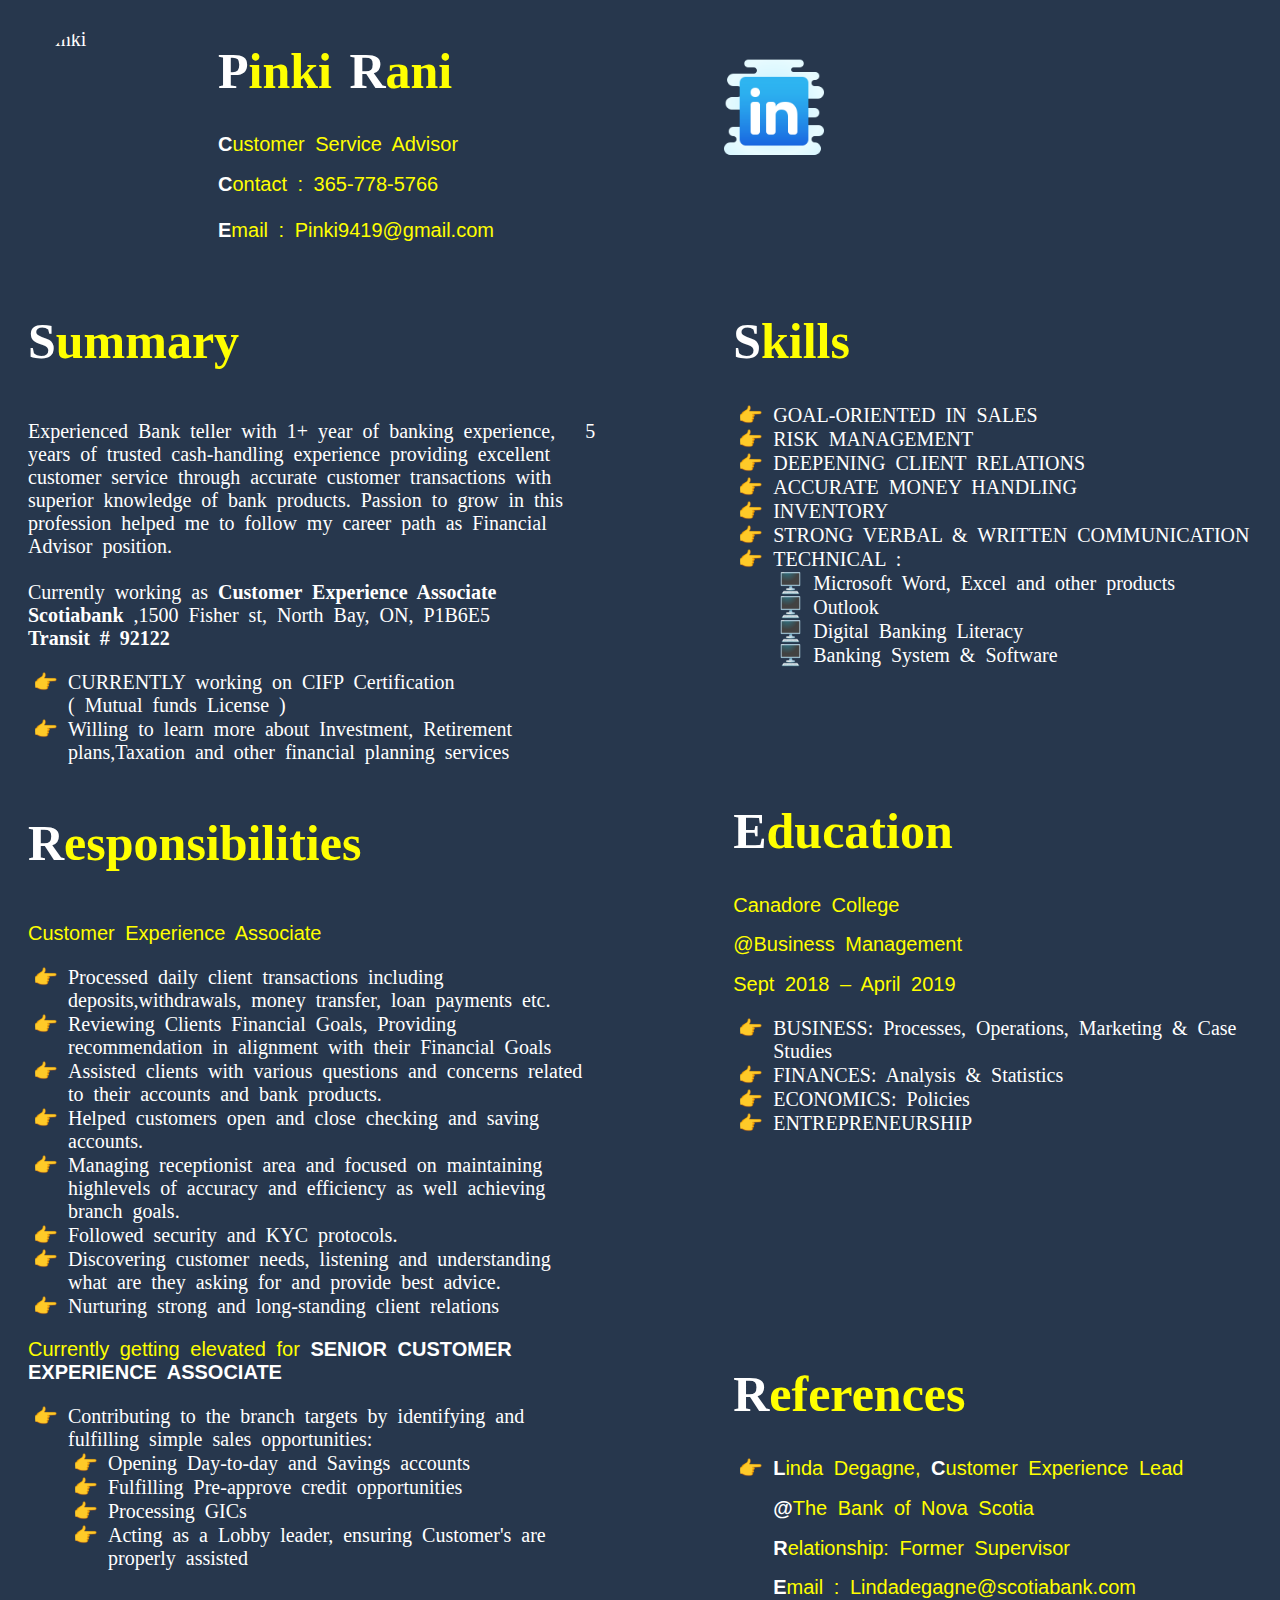
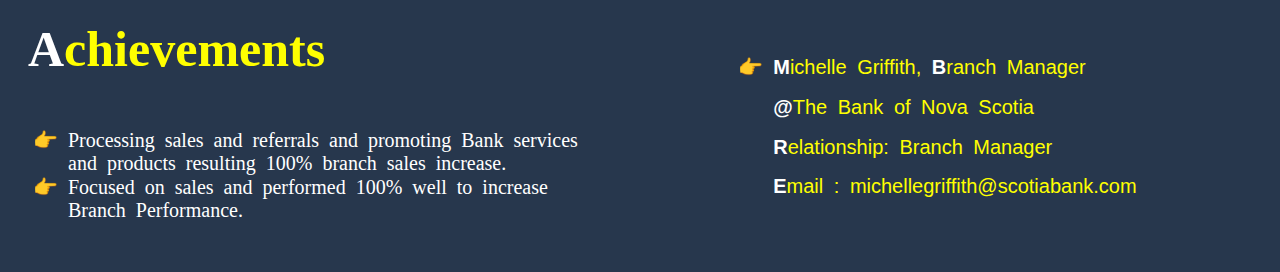
==== commit f7029e65: "Add files via upload" ====
--- a/index.html
+++ b/index.html
@@ -2,27 +2,24 @@
 <html lang="en" dir="ltr" xmlns="http://www.w3.org/1999/html">
 <head>
   <meta charset="utf-8">
-  <link rel="shortcut icon" href="images/favicon.png">
   <title>
-    Job Letter - Prince
+    Job Letter - Pinki
   </title>
 
   <link rel="stylesheet" href="cssfile.css">
 </head>
 <body>
     <div class = "header">
-        <img src="images/prince.jpg" alt="Prince" class="header-profile-img">
+        <img src="images/pinki.jpg" alt="Pinki" class="header-profile-img">
 
         <div class = "profile-info">
-            <h1><b>P</b>rince <b>P</b>al <b>S</b>ingh</h1>
-            <h2> <b>P</b>rogrammer by HOBBY & <b>E</b>ngineer by LOGICs </h2>
-            <h2><b>C</b>ontact : 416-414-4946 <br><br> <b>E</b>mail : Prince.pal.Singh616@gmail.com</h2>
+            <h1><b>P</b>inki <b>R</b>ani</h1>
+            <h2> <b>C</b>ustomer Service Advisor </h2>
+            <h2><b>C</b>ontact : 365-778-5766 <br><br> <b>E</b>mail : Pinki9419@gmail.com</h2>
         </div>
 
         <div class="links" >
-            <a href="https://www.linkedin.com/in/princepalsingh/"><img src="images/linkedin.png" class = "img-links"></a>
-            <a href="https://www.dribbble.com/pps616"><img src="images/dribble.png" class = "img-links"></a>
-            <a href="https://www.youtube.com/@tech2475"><img src="images/youtube.png" class = "img-links"></a>
+            <a href="https://www.linkedin.com/in/pinki-rani9419/"><img src="images/linkedin.png" class = "img-links"></a>
         </div>
 
     </div>
@@ -34,70 +31,61 @@
         </div>
 
         <div class = "left">
-            <p>I immigrated to Canada as an International student in 2017. Since I was a kid my interest was in Science & Technology and that's why I pursued my studies in Computer Networking. Being a TECH SAVVY :
+            <p>Experienced Bank teller with 1+ year of banking experience, &nbsp; 5 years of trusted cash-handling
+                experience providing excellent customer service through accurate customer transactions with superior
+                knowledge of bank products. Passion to grow in this profession helped me to follow my career path as Financial Advisor position.<br><br>
+                Currently working as <b>Customer Experience Associate</b>
+                <b>Scotiabank</b> ,1500 Fisher st, North Bay, ON, P1B6E5 <br>
+                <b>Transit # 92122</b>
+
                 <ul>
-                    <li>I learnt the basics of Telecommunication Industry by helping numerous Customers by solving different situations firstly as a Customer Support Representative for 2 years</li>
-                    <li>It's been 2 years as a Field Service Technician at Bell Technical Solutions helping customers, solving technical problems, connecting customers to the world using the power of INTERNET. </li>
-                    <li>I believe in self-learning and In my leisure time I gained skills through an amazing online platform UDEMY.</li>
+                    <li>CURRENTLY working on CIFP Certification <br> ( Mutual funds License ) </li>
+                    <li>Willing to learn more about Investment, Retirement plans,Taxation and other financial planning services</li>
                 </ul>
             </p>
         </div>
 
 
-        <div class = "left">
-            <h1><b>E</b>xperience</h1>
+        <div class = "left qar">
+            <h1><b>R</b>esponsibilities</h1>
         </div>
 
         <div class="left">
-            <h2>Field Service Technician @Bell Technical Solutions</h2>
-            <h2>Mar 2021 – Present (2 yrs 4 mos)</h2>
-            <p>
+            <h2>Customer Experience Associate</h2>
+            <ul>
+                <li>Processed daily client transactions including deposits,withdrawals, money transfer, loan payments etc.</li>
+                <li>Reviewing Clients Financial Goals, Providing recommendation in alignment with their Financial Goals</li>
+                <li>Assisted clients with various questions and concerns related to their accounts and bank products.</li>
+                <li>Helped customers open and close checking and saving accounts.</li>
+                <li>Managing receptionist area and focused on maintaining highlevels of accuracy and efficiency as well achieving branch goals.</li>
+                <li>Followed security and KYC protocols.</li>
+                <li>Discovering customer needs, listening and understanding what are they asking for and provide best advice.</li>
+                <li>Nurturing strong and long-standing client relations</li>
+            </ul>
+            
+            <h2>Currently getting elevated for <b>SENIOR CUSTOMER EXPERIENCE ASSOCIATE</b></h2>
+            <ul>
+                <li>Contributing to the branch targets by identifying and fulfilling simple sales opportunities:</li>
                 <ul>
-                <li>Technology: Fiber & Copper and Services: INTERNET, TV & HOME PHONE.</li>
-                <li>Installation, Maintenance and Repairs for the Network Infrastructure</li>
-                <li>Installation of Ethernet wire or keeping the equipment centralized to optimize Home Network for better Wi-fi and Internet experience for the Customer</li>
-                <li>Work activities : NETWORK - Central Office , Central Splitting Point , Terminal , Customer Premises HOUSE - Modem, TVs, Home phones, Smartphones, Smart TVs, Printers and other IoT Devices</li>
+                    <li>Opening Day-to-day and Savings accounts</li>
+                    <li>Fulfilling Pre-approve credit opportunities</li>
+                    <li>Processing GICs</li>
+                    <li>Acting as a Lobby leader, ensuring Customer's are properly assisted</li>
                 </ul>
-            </p>
+            </ul>
 
-            <h2>Customer Service Representative @HGS - Hinduja Global Solutions </h2>
-            <h2>Jun 2019 – Feb 2021 (1 yr 9 mos) </h2>
-            <p>
-                <ul>
-                    <li>Inbound calls from Customer regarding Billing, Pricing, adding or removing services and other account-related inquiries</li>
-                    <li>Taking payments , Issues Credit Card reversals and Refund cheque</li>
-                    <li>Technical Issues : Being a Tech Savvy I also helped customers in some of their Technical problems </li>
-                    <li>Technician Appointment setups and Shipping equipment </li>
-                    <li>Multitasking with different Software systems on the Desktop </li>
-                    <li>Case Management : Typing and recording notes about what the call was regarding. </li>
-                </ul>
-            </p>
         </div>
 
 
         <div class = "left">
-            <h1><b>L</b>earning <b>C</b>ertificates</h1>
+            <h1><b>A</b>chievements </h1>
         </div>
 
         <div class="left">
-
-            <h2><b>Ethical Hacking From Scratch – Udemy </b></h2>
-            <h2>Issued May 2023</h2>
-            <h2>Credential ID: UC-92c1f013-df82-4b15-86f2-237397935e3c</h2>
-
-            <h2><b>Bug Bounty Hunting & Web Security Testing – Udemy </b></h2>
-            <h2>Issued May 2023</h2>
-            <h2>Credential ID: UC-171e5743-8c2d-45ec-b7b0-9fc3ac47ccf1</h2>
-
-        </div>
-
-        <div class = "left">
-            <h1><b>R</b>eferences </h1>
-            <h2> <b>J</b>ames Winning , <b>F</b>ield Operations Manager </h2>
-            <h2> <b>@</b>Bell Technical Solutions  </h2>
-            <h2> <b>R</b>elationship: Former Supervisor  </h2>
-
-            <h2><b>C</b>ontact : +1 (416) 453 2781 <br><br> <b>E</b>mail : Jwinning@belltechsolutions.ca</h2>
+            <ul>
+                <li>Processing sales and referrals and promoting Bank services and products resulting 100% branch sales increase. </li>
+                <li>Focused on sales and performed 100% well to increase Branch Performance.</li>
+            </ul>
         </div>
 
     </div>
@@ -109,15 +97,20 @@
         </div>
 
         <div class="right">
-            <h2>PYTHON</h2>
-            <h2>ETHICAL HACKING</h2>
-            <h2>BUG HUNTING</h2>
-            <h2>INTERESTS and HOBBIES :</h2>
-            <ul>
-                <li>LEARNING NEW SKILLS</li>
-                <li>PERSONAL PROJECTS USING CODING</li>
-                <li>PUZZLES & BOARD GAMES</li>
-                <li>SPORTS:SOCCER, BADMINTON & CYCLING</li>
+            <ul bullet = "square">
+                <li>GOAL-ORIENTED IN SALES</li>
+                <li>RISK MANAGEMENT</li>
+                <li>DEEPENING CLIENT RELATIONS</li>
+                <li>ACCURATE MONEY HANDLING</li>
+                <li>INVENTORY</li>
+                <li>STRONG VERBAL & WRITTEN COMMUNICATION</li>
+                <li>TECHNICAL :</li>
+                    <ol>
+                        <li>Microsoft Word, Excel and other products</li>
+                        <li>Outlook</li>
+                        <li>Digital Banking Literacy</li>
+                        <li>Banking System & Software</li>
+                    </ol>
             </ul>
         </div>
 
@@ -127,32 +120,35 @@
         </div>
 
         <div class="right">
-            <h2>St. Clair College </h2>
-            <h2>@Computer Systems Networking</h2>
-            <h2>2017 – 2019</h2>
+            <h2>Canadore College</h2>
+            <h2>@Business Management</h2>
+            <h2>Sept 2018 – April 2019</h2>
             <ul>
-                <li>MICROSOFT:Word , Excel , Access & PowerPoint</li>
-                <li>COMPUTER HARDWARE: System Troubleshoot & Help Desk</li>
-                <li>NETWORKING: Network Administration & Network Security</li>
-                <li>PROGRAMMING: HTML/CSS, JAVASCRIPT, PHP & SQL</li>
-                <li>OS: Windows & Linux</li>
+                <li>BUSINESS: Processes, Operations, Marketing & Case Studies </li>
+                <li>FINANCES: Analysis & Statistics</li>
+                <li>ECONOMICS: Policies</li>
+                <li>ENTREPRENEURSHIP</li>
             </ul>
 
-            <h2>Python Programming</h2>
-            <h2>@BYJU's Future School</h2>
-            <h2>Apr 2021 – Sept 2023</h2>
+        </div>
+
+        <div class = "right references">
+            <h1><b>R</b>eferences </h1>
             <ul>
-                <li>Python Basics & Object Oriented Programming</li>
-                <li>Data Processing & Visualization</li>
-                <li>Machine Learning : Regression, Classification Analysis & ML </li>
-                <li>Unsupervised Machine Learning : Clustering & Modelling</li>
+                <li>
+                    <h2> <b>L</b>inda Degagne, <b>C</b>ustomer Experience Lead </h2>
+                    <h2> <b>@</b>The Bank of Nova Scotia  </h2>
+                    <h2> <b>R</b>elationship: Former Supervisor  </h2>
+                    <h2><b>E</b>mail : Lindadegagne@scotiabank.com</h2>
+                </li>
+                <br>
+                <li>
+                    <h2> <b>M</b>ichelle Griffith, <b>B</b>ranch Manager </h2>
+                    <h2> <b>@</b>The Bank of Nova Scotia  </h2>
+                    <h2> <b>R</b>elationship: Branch Manager  </h2>
+                    <h2><b>E</b>mail : michellegriffith@scotiabank.com</h2>
+                </li>
             </ul>
-
-            <div >
-                <img src="images/certificates/ethical_hacking.png" class="cert-links">
-                <img src="images/certificates/bug_hunting.png" class="cert-links">
-            </div>
-
         </div>
 
     </div>
--- a/cssfile.css
+++ b/cssfile.css
@@ -1,218 +1,133 @@
-body{
-  margin: 0;
-  text-align: center;
-  background-color:black;
-  color:white;
-  text-align:left;
-  padding:30px;
-  font-size:20px;
+body {
+  background-color: #27374D;
+  color: white;
+  text-align: left;
+  font-size: 20px;
   word-spacing: 5px;
 }
 
-h1{
-  color: white;
-  margin: 50px auto 0 auto;
-  font-family: 'Sacramento', cursive;
-  font-size: 60px;
+.header{
+  width:100%;
+  height:auto;
 }
 
-h2{
-  color: white;
-  font-family: 'Montserrat' , sans-serif;
-  font-size: 20px;
-  font-weight: normal;
-}
-
-h3{
-  color: #11999E;
-}
-
-b{
-  color: yellow;
-}
-
-.main {
-  position: relative;
-  margin-top:-8px;
-  text-align: left;
-}
-
-
-.img-links{
-  align: right;
-  position: relative;
-  padding-right:30px;
-  margin-top:50px;
-  width:100px;
-  height:100px;
-  left:50%;
-  transform: translateX(250%);
-  animation-name: slide-left;
-  animation-duration: 2s;
-  animation-timing-function: ease-out;
-}
-
-.profile-img{
+.header-profile-img {
   border: solid 0px;
-  margin-top:50px;
+  float:left;
+  margin:20px;
   border-radius: 100%;
   width: 150px;
   height: 150px;
-  position: absolute;
-  left: 50%;
-  transform: translateX(-600%);
+  left:50%;
   animation-name: slide-left;
   animation-duration: 2s;
   animation-timing-function: ease-out;
 }
 
 .profile-info{
-  position: absolute;
-  left: 50%;
-  transform: translateX(-160%);
+  float:left;
+  margin:0px 200px 20px 20px;
   animation-name: slide-left;
   animation-duration: 2s;
   animation-timing-function: ease-out;
 }
 
-.summary_heading{
-  margin-top:100px;
-  position: absolute;
-  left: 50%;
-  transform: translateX(-360%);
-  animation-name: slide-left;
+.links{
+  float:left;
+  margin:50px 0px 0px 30px;
+  animation-name: slide-right;
   animation-duration: 2s;
   animation-timing-function: ease-out;
 }
 
-.summary{
-  margin-top:240px;
-  position: absolute;
-  left: 50%;
-  transform: translateX(-70%);
-  animation-name: slide-left;
+.img-links {
+  width: 100px;
+  height: 100px;
+  animation-name: slide-right;
   animation-duration: 2s;
   animation-timing-function: ease-out;
 }
 
-.skills_heading{
-  margin-top:100px;
-  position: absolute;
-  left: 50%;
-  transform: translateX(230%);
+.left-info{
+  float:left;
+  text-align: left;
+  width:45%;
+  margin-left: 20px;
+}
+
+.right-info{
+  float:right;
+  text-align: left;
+  width:45%;
+}
+
+.left {
+  margin-bottom:50px;
   animation-name: slide-left;
+  animation-duration: 2s;
+  animation-timing-function: ease-out;
+
+}
+
+.right {
+  margin-bottom:30px;
+  margin-left:30px;
+  animation-name: slide-right;
   animation-duration: 2s;
   animation-timing-function: ease-out;
 }
 
-.skills{
-  margin-top:240px;
-  position: absolute;
-  left: 50%;
-  transform: translateX(75%);
-  animation-name: slide-left;
-  animation-duration: 2s;
-  animation-timing-function: ease-out;
-}
-
-.experience_heading{
-  margin-top:500px;
-  position: absolute;
-  left: 50%;
-  transform: translateX(-340%);
-  animation-name: slide-left;
-  animation-duration: 2s;
-  animation-timing-function: ease-out;
-}
-
-.experience{
-  margin-top:640px;
-  position: absolute;
-  left: 50%;
-  transform: translateX(-70%);
-  animation-name: slide-left;
-  animation-duration: 2s;
-  animation-timing-function: ease-out;
-}
-
-.education_heading{
-  margin-top:500px;
-  position: absolute;
-  left: 50%;
-  transform: translateX(155%);
-  animation-name: slide-left;
-  animation-duration: 2s;
-  animation-timing-function: ease-out;
+.qar{
+  margin-top:50px;
 }
 
 .education{
-  margin-top:640px;
-  position: absolute;
-  left: 50%;
-  transform: translateX(55%);
-  animation-name: slide-left;
-  animation-duration: 2s;
-  animation-timing-function: ease-out;
+  margin-top:135px;
 }
 
-.certificates_heading{
-  margin-top:1200px;
-  position: absolute;
-  left: 50%;
-  transform: translateX(-170%);
-  animation-name: slide-left;
-  animation-duration: 2s;
-  animation-timing-function: ease-out;
-}
-
-.certificates{
-  margin-top:1340px;
-  position: absolute;
-  left: 50%;
-  transform: translateX(-115%);
-  animation-name: slide-left;
-  animation-duration: 2s;
-  animation-timing-function: ease-out;
-}
-
-.cert-links{
-  position: relative;
-  margin-top:1250px;
-  width:420px;
-  height:400px;
-  left:50%;
-  transform: translateX(15%);
-  animation-name: slide-left;
-  animation-duration: 2s;
-  animation-timing-function: ease-out;
-}
-
-.reference{
-  position: absolute;
-  left: 50%;
-  margin-top:50px;
-  transform: translateX(-180%);
-  animation-name: slide-left;
-  animation-duration: 2s;
-  animation-timing-function: ease-out;
+.references{
+  margin-top:230px;
 }
 
 @keyframes slide-left {
   0% {
     opacity: 0;
-    transform: translateX(0%);
-    }
+    transform: translateX(50%);
+  }
 }
 
-a{
-  color: red;
-  font-family: 'Montserrat' , sans-serif;
+@keyframes slide-right {
+  0% {
+    opacity: 0;
+    transform: translateX(-50%);
+  }
+}
+
+h1 {
+  color: yellow;
+  font-family: 'Sacramento', cursive;
+  font-size: 50px;
+}
+
+h2 {
+  color: yellow;
+  font-family: 'Montserrat', sans-serif;
   font-size: 20px;
   font-weight: normal;
 }
 
-p{
-  font-size: 18px;
+h3 {
+  color: white;
 }
-	
-	+
+b {
+  color: white;
+}
+
+ul {
+  list-style-type: "👉 ";
+}
+
+ol {
+  list-style-type: "🖥️ ";
+}
